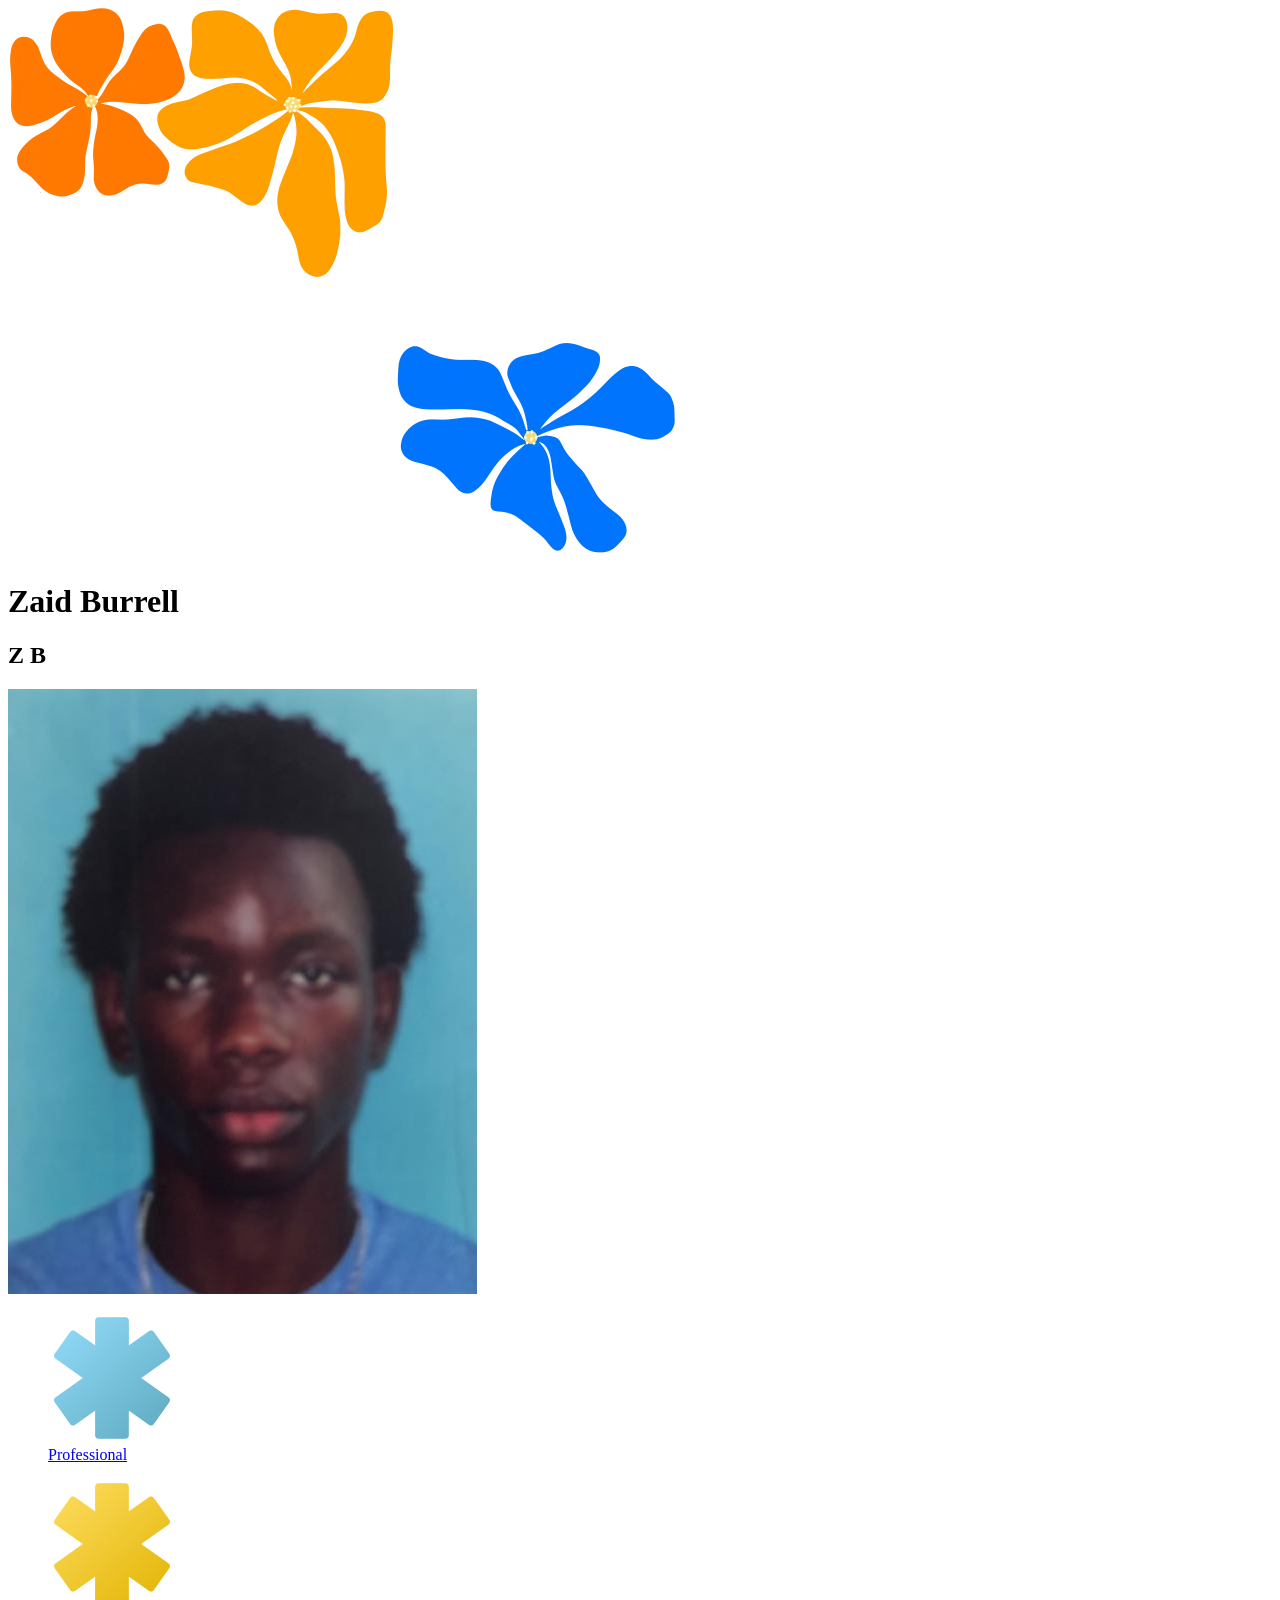
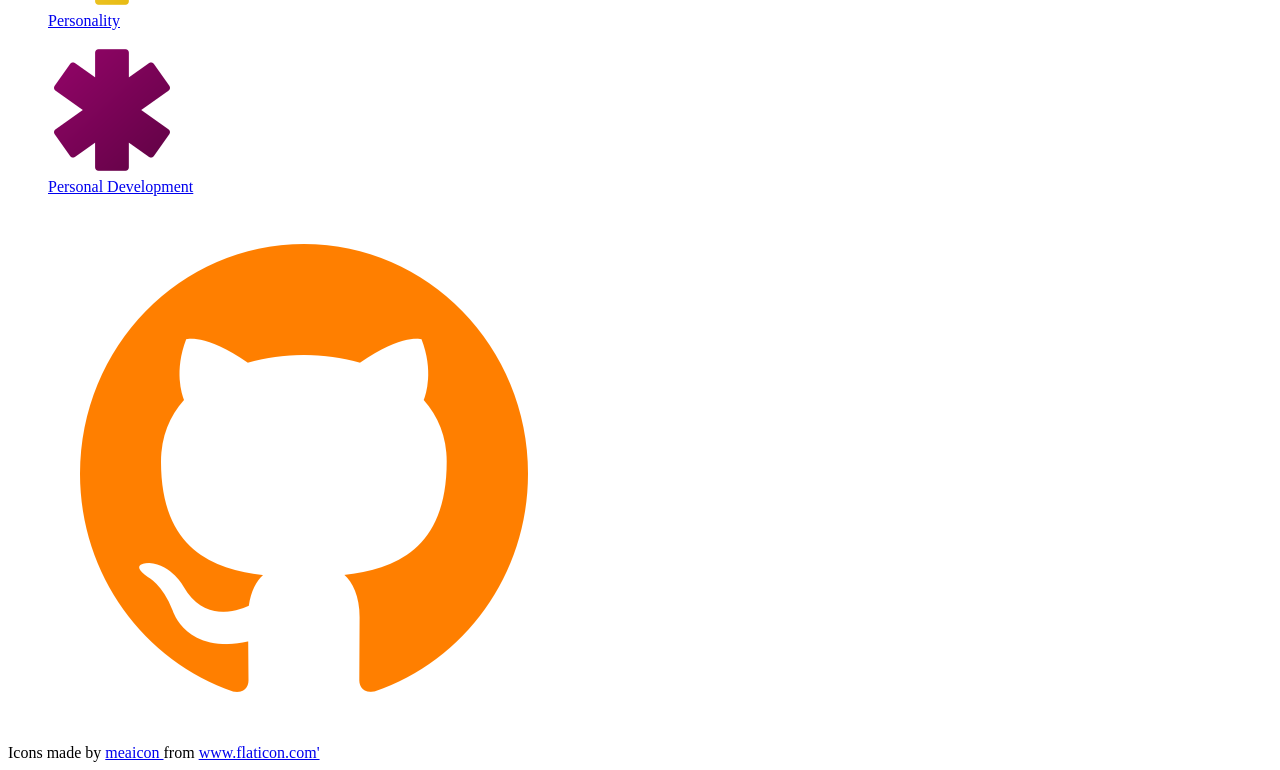
==== index.html @ 09920ab8 "Add index to repository to fix code from not running" ====
<!doctype html>
<html lang="en">
  <head>
    <meta charset="UTF-8" />
    <meta name="viewport" content="width=device-width, initial-scale=1.0" />
    <title>Portfolio</title>
    <link rel="stylesheet" href="portfolio.css" />
  </head>
  <body id="main_body">
    <div class="randomFlowers">
      <img
        class="orangeFlowers"
        src="../Assets/Pictures/Background_Accent_Topright.png"
        alt="Picture of orange flowers"
      />
      <img
        class="blueFlowers"
        src="../Assets/Pictures/Background_Accent_Bottomleft.png"
        alt="Picture of blue flower"
      />
    </div>
    <div class="mainContainer">
      <div class="headerContainer">
        <h1>Zaid Burrell</h1>
        <h2>Z B</h2>
      </div>
      <a href="mailto:schodavarapu@utech.edu.jm?subject=Zaid Burrell - 2505162 - CIT2011 S1 AY2026 - Thur, 1pm - 3pm" id="mailtoAnchor">
        <img
            src="../Assets/Pictures/Profile_Picture.jpeg"
            alt="Picture of Zaid Burrell"
            class="pfp"
        />
      </a>
      <figure class="asterikContainer" id="blue_asterik">
          <img
            src="../Assets/Pictures/asterisk_blue.png"
            alt="An asterisk"
            class="asterik"
        />
        <figcaption class="asterikLabel">
          <a href="professional.html">Professional</a>
        </figcaption>
      </figure>
      <figure class="asterikContainer" id="yellow_asterik">
        <img
          src="../Assets/Pictures/asterisk_yellow.png"
          alt="An asterisk"
          class="asterik"
        />
        <figcaption class="asterikLabel">
          <a href="personality.html">Personality</a>
        </figcaption>
      </figure>
      <figure class="asterikContainer" id="purple_asterik">
        <img
          src="../Assets/Pictures/asterisk_purple.png"
          alt="An asterisk"
          class="asterik"
        />
        <figcaption class="asterikLabel">
          <a href="personal.html">Personal Development</a>
        </figcaption>
      </figure>
      <figure class="asterikContainer" id="orange_github">
        <img
          src="../Assets/Pictures/icone-github-orange.png"
          alt="An asterisk"
          id="githubIcon"
        />
      </figure>
    </div>
    <div class="annoying">
      Icons made by
      <a href="https://www.flaticon.com/authors/meaicon" title="meaicon">
        meaicon
      </a>
      from
      <a href="https://www.flaticon.com/" title="Flaticon">www.flaticon.com'</a>
    </div>
  </body>
</html>
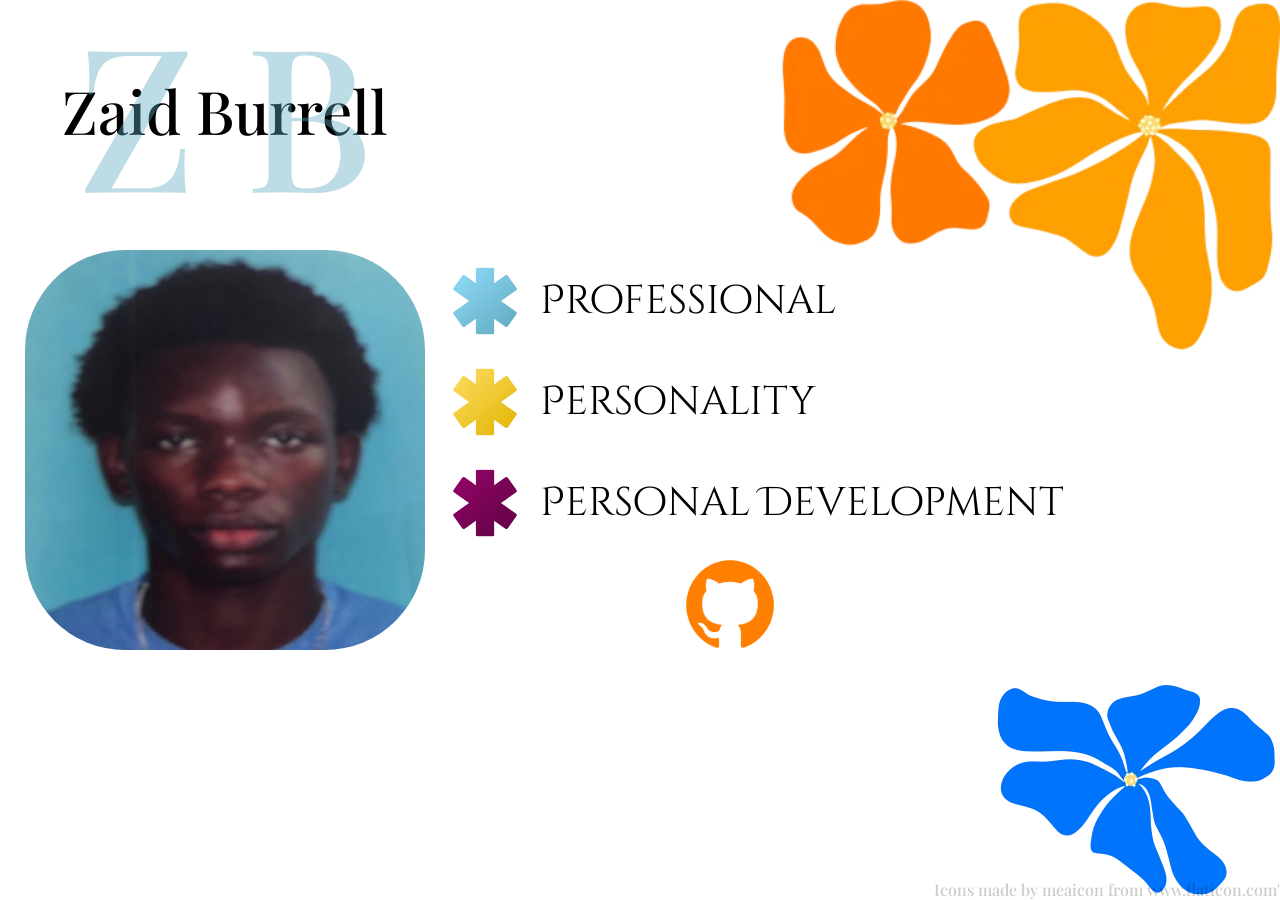
==== commit 3dc1a8be: "Resolve links not working after index is out of codes folder" ====
--- a/index.html
+++ b/index.html
@@ -1,81 +1,57 @@
 <!doctype html>
 <html lang="en">
-  <head>
-    <meta charset="UTF-8" />
-    <meta name="viewport" content="width=device-width, initial-scale=1.0" />
-    <title>Portfolio</title>
-    <link rel="stylesheet" href="portfolio.css" />
-  </head>
-  <body id="main_body">
-    <div class="randomFlowers">
-      <img
-        class="orangeFlowers"
-        src="../Assets/Pictures/Background_Accent_Topright.png"
-        alt="Picture of orange flowers"
-      />
-      <img
-        class="blueFlowers"
-        src="../Assets/Pictures/Background_Accent_Bottomleft.png"
-        alt="Picture of blue flower"
-      />
+
+<head>
+  <meta charset="UTF-8" />
+  <meta name="viewport" content="width=device-width, initial-scale=1.0" />
+  <title>Portfolio</title>
+  <link rel="stylesheet" href="Codes/portfolio.css" />
+</head>
+
+<body id="main_body">
+  <div class="randomFlowers">
+    <img class="orangeFlowers" src="Assets/Pictures/Background_Accent_Topright.png" alt="Picture of orange flowers" />
+    <img class="blueFlowers" src="Assets/Pictures/Background_Accent_Bottomleft.png" alt="Picture of blue flower" />
+  </div>
+  <div class="mainContainer">
+    <div class="headerContainer">
+      <h1>Zaid Burrell</h1>
+      <h2>Z B</h2>
     </div>
-    <div class="mainContainer">
-      <div class="headerContainer">
-        <h1>Zaid Burrell</h1>
-        <h2>Z B</h2>
-      </div>
-      <a href="mailto:schodavarapu@utech.edu.jm?subject=Zaid Burrell - 2505162 - CIT2011 S1 AY2026 - Thur, 1pm - 3pm" id="mailtoAnchor">
-        <img
-            src="../Assets/Pictures/Profile_Picture.jpeg"
-            alt="Picture of Zaid Burrell"
-            class="pfp"
-        />
-      </a>
-      <figure class="asterikContainer" id="blue_asterik">
-          <img
-            src="../Assets/Pictures/asterisk_blue.png"
-            alt="An asterisk"
-            class="asterik"
-        />
-        <figcaption class="asterikLabel">
-          <a href="professional.html">Professional</a>
-        </figcaption>
-      </figure>
-      <figure class="asterikContainer" id="yellow_asterik">
-        <img
-          src="../Assets/Pictures/asterisk_yellow.png"
-          alt="An asterisk"
-          class="asterik"
-        />
-        <figcaption class="asterikLabel">
-          <a href="personality.html">Personality</a>
-        </figcaption>
-      </figure>
-      <figure class="asterikContainer" id="purple_asterik">
-        <img
-          src="../Assets/Pictures/asterisk_purple.png"
-          alt="An asterisk"
-          class="asterik"
-        />
-        <figcaption class="asterikLabel">
-          <a href="personal.html">Personal Development</a>
-        </figcaption>
-      </figure>
-      <figure class="asterikContainer" id="orange_github">
-        <img
-          src="../Assets/Pictures/icone-github-orange.png"
-          alt="An asterisk"
-          id="githubIcon"
-        />
-      </figure>
-    </div>
-    <div class="annoying">
-      Icons made by
-      <a href="https://www.flaticon.com/authors/meaicon" title="meaicon">
-        meaicon
-      </a>
-      from
-      <a href="https://www.flaticon.com/" title="Flaticon">www.flaticon.com'</a>
-    </div>
-  </body>
-</html>
+    <a href="mailto:schodavarapu@utech.edu.jm?subject=Zaid Burrell - 2505162 - CIT2011 S1 AY2026 - Thur, 1pm - 3pm"
+      id="mailtoAnchor">
+      <img src="Assets/Pictures/Profile_Picture.jpeg" alt="Picture of Zaid Burrell" class="pfp" />
+    </a>
+    <figure class="asterikContainer" id="blue_asterik">
+      <img src="Assets/Pictures/asterisk_blue.png" alt="An asterisk" class="asterik" />
+      <figcaption class="asterikLabel">
+        <a href="Codes/professional.html">Professional</a>
+      </figcaption>
+    </figure>
+    <figure class="asterikContainer" id="yellow_asterik">
+      <img src="Assets/Pictures/asterisk_yellow.png" alt="An asterisk" class="asterik" />
+      <figcaption class="asterikLabel">
+        <a href="Codes/personality.html">Personality</a>
+      </figcaption>
+    </figure>
+    <figure class="asterikContainer" id="purple_asterik">
+      <img src="Assets/Pictures/asterisk_purple.png" alt="An asterisk" class="asterik" />
+      <figcaption class="asterikLabel">
+        <a href="Codes/personal.html">Personal Development</a>
+      </figcaption>
+    </figure>
+    <figure class="asterikContainer" id="orange_github">
+      <img src="Assets/Pictures/icone-github-orange.png" alt="An asterisk" id="githubIcon" />
+    </figure>
+  </div>
+  <div class="annoying">
+    Icons made by
+    <a href="https://www.flaticon.com/authors/meaicon" title="meaicon">
+      meaicon
+    </a>
+    from
+    <a href="https://www.flaticon.com/" title="Flaticon">www.flaticon.com'</a>
+  </div>
+</body>
+
+</html>
--- a/Codes/portfolio.css
+++ b/Codes/portfolio.css
@@ -0,0 +1,295 @@
+@font-face {
+  font-family: "OpenSans";
+  src: url("../Assets/Fonts/Open_Sans/OpenSans-VariableFont_wdth_wght.ttf")
+    format("truetype");
+}
+@font-face {
+  font-family: "PlayFair";
+  src: url("../Assets/Fonts/Playfair_Display/PlayfairDisplay-VariableFont_wght.ttf")
+    format("truetype");
+}
+@font-face {
+  font-family: "PlayWright";
+  src: url("../Assets/Fonts//Playwrite_BE_WAL_Guides/PlaywriteBEWALGuides-Regular.ttf")
+    format("truetype");
+}
+@font-face {
+  font-family: "Cinzel";
+  src: url("../Assets/Fonts/Cinzel_Decorative/CinzelDecorative-Regular.ttf")
+    format("truetype");
+}
+* {
+  font-family: PlayFair;
+  font-weight: 500;
+  margin: 0px;
+}
+h1,
+h2 {
+  padding: 0px;
+}
+/*Starting to work on the main area of the website*/
+.mainContainer {
+  display: grid;
+  grid-template: 250px repeat(4, 1fr) / 450px 1fr;
+}
+.headerContainer {
+  display: grid;
+  grid-template-rows: 200px;
+  justify-items: center;
+  align-items: center;
+  text-align: start;
+  margin-top: 10px;
+}
+h1,
+h2 {
+  margin: 0px;
+  padding: 0px;
+}
+.headerContainer h1 {
+  font-size: 60px;
+  grid-row: 1;
+  grid-area: 1/1;
+}
+.headerContainer h2 {
+  color: #5faac0;
+  opacity: 40%;
+  font-size: 200px;
+  grid-area: 1/1;
+  height: 160px;
+  display: flex;
+  align-items: center;
+}
+.annoying {
+  opacity: 20%;
+  position: absolute;
+  right: 0;
+  bottom: 0;
+}
+#mailtoAnchor {
+  grid-area: 2/1/6/2;
+  justify-self: center;
+}
+.pfp {
+  height: 400px;
+  width: 400px;
+  justify-self: center;
+  border-radius: 100px;
+}
+#blue_asterik {
+  grid-area: 2/2/3/3;
+}
+#yellow_asterik {
+  grid-area: 3/2/4/3;
+}
+#purple_asterik {
+  grid-area: 4/2/5/3;
+}
+#orange_github{
+  grid-area: 5/2/6/3;
+  padding-left: 18vw;
+  width: 100px;
+}
+#githubIcon{
+  width: 100px;
+  height: 100px;
+}
+.asterik {
+  height: 70px;
+  width: 70px;
+  align-self: center;
+}
+.epic_title,
+.navigationTitle {
+  font-size: 25px;
+  font-weight: 700;
+  font-family: OpenSans;
+  justify-self: center;
+}
+.asterikContainer {
+  display: flex;
+  gap: 20px;
+  align-items: center;
+}
+.asterikLabel {
+  font-size: 40px;
+  font-weight: 400;
+  font-family: Cinzel;
+}
+.orangeFlowers,
+.blueFlowers {
+  position: absolute;
+  z-index: -1;
+}
+.blueFlowers {
+  right: 0px;
+  bottom: 0px;
+}
+.orangeFlowers {
+  right: 0px;
+  top: 0px;
+  width: 500px;
+}
+/*Making the style of the anchor element not prohibit how the bullet points look*/
+a {
+  color: black;
+  text-decoration: inherit;
+  font-family: inherit;
+}
+#blue_asterik a:hover {
+  color: #7ec8e3;
+}
+#yellow_asterik a:hover {
+  color: #f1cb38;
+}
+#purple_asterik a:hover {
+  color: #7e0459;
+}
+a:active {
+  color: black;
+}
+/*Professional styling*/
+
+
+/*Starting to work on the main area of the website*/
+.pHeaderContainer {
+  display: grid;
+  grid-template-rows: 90px;
+  justify-items: center;
+  align-items: center;
+  margin-left: 5px;
+}
+.pHeaderContainer h1 {
+  font-size: 27px;
+  grid-row: 1;
+  grid-area: 1/1;
+}
+.pHeaderContainer h2 {
+  color: #5faac0;
+  opacity: 40%;
+  font-size: 100px;
+  grid-area: 1/1;
+  display: flex;
+  align-items: center;
+}
+.pHeader {
+  display: grid;
+  grid-template-columns: 200px 1fr;
+  justify-content: start;
+}
+.pageName {
+  justify-self: center;
+  align-self: center;
+  font-size: 30px;
+  opacity: 50%;
+}
+.subPagesMargin {
+  margin-bottom: 40px;
+}
+#professionalContainer {
+  display: flex;
+  justify-content: space-around;
+}
+.professionalSubContainers{
+  text-align: center;
+  background-color: rgb(213, 211, 211);
+  box-shadow: #BFDDE6 20px 10px;
+  border-radius: 30px;
+  height: calc(fit-content + 100px);
+  padding: 0px 40px;
+}
+#envelope {
+  position: relative;
+  top: 50px;
+  width: 300px;
+  height: 200px;
+}
+#assignmentsDone {
+  margin-top: 50px;
+  text-align: start;
+  font-size: 30px;
+  font-weight: 100;
+}
+#previewResume{
+  margin-top: 10px;
+}
+
+/*Working on personality container*/
+
+.personalityGridContainer{
+  display: grid;
+  grid-template: 1fr 1fr/ 1fr 1fr;  
+  justify-items: center;
+  gap: 40px;
+} 
+.personalitySubContainers{
+  background-color: black;
+  text-align: center;
+  background-color: rgb(213, 211, 211);
+  box-shadow: #BFDDE6 20px 15px;
+  border-radius: 30px;
+  height: fit-content;
+  width: 40vw;
+  padding: 10px 40px;  
+}
+#shortEssay{
+  grid-column: span 2;
+  width: 80vw;
+  height: fit-content;
+}
+#shortEssay h3{
+  margin-bottom: 20px;
+}
+.personalitySubContainers h3{
+  font-size: 25px;
+}
+.personalitySubContainers h4{
+  font-size: 20px;
+  margin: 10px 0px;
+}
+.theDon{
+  color: #86684A;
+}
+#shortEssay p{
+  margin-bottom: 18px;
+}
+/*Working on personal development page now*/
+.reportContainer{
+  display: flex;
+  justify-content: center;
+  align-items: center;
+}
+.subReportContainer{ /*Can be reused and reduce code repitition*/
+  text-align: center;
+  background-color: rgb(213, 211, 211);
+  box-shadow: #BFDDE6 20px 10px;
+  border-radius: 30px;
+  height: fit-content;
+  width: 80vw;
+  padding: 10px 40px; 
+}
+.subReportContainer h3{
+  font-size: 30px;
+  margin-bottom: 20px;
+}
+.subReportContainer p{
+  margin-bottom: 8px;
+}
+/*Doing references page*/
+#references{ /*Can be reused and reduce code repitition*/
+  background-color: rgb(213, 211, 211);
+  box-shadow: #BFDDE6 20px 10px;
+  border-radius: 30px;
+  height: fit-content;
+  width: 80vw;
+  padding: 10px 40px; 
+}
+#referencesContainer{
+  display: flex;
+  align-items: center;
+  justify-content: center;
+}
+#references p{
+  margin: 20px 0px;
+  padding-left: 20px;
+  text-indent: hanging 36px;   
+}
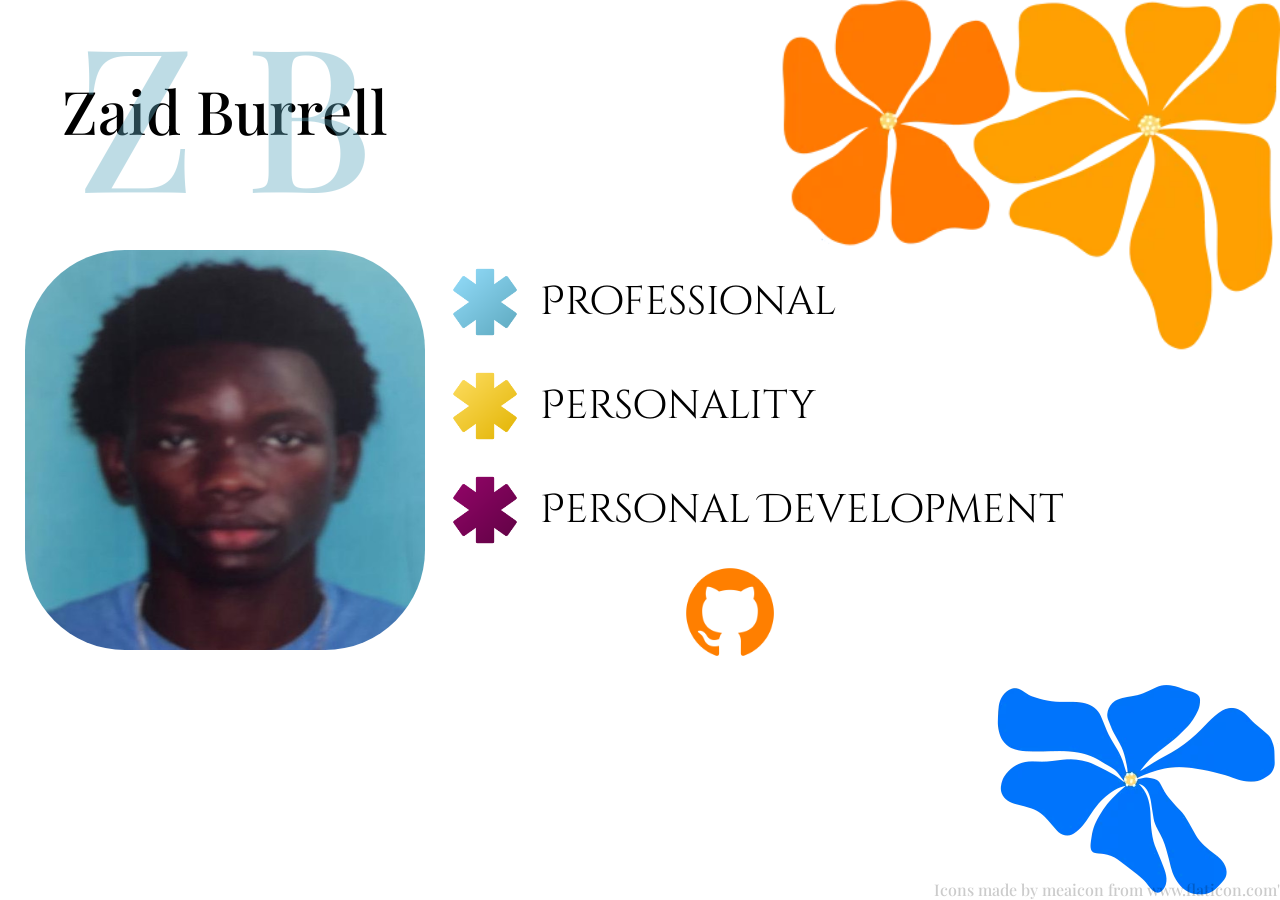
==== commit a4f26fd4: "Fix Problems with website redirecting users to empty page" ====
--- a/index.html
+++ b/index.html
@@ -41,7 +41,7 @@
       </figcaption>
     </figure>
     <figure class="asterikContainer" id="orange_github">
-      <img src="Assets/Pictures/icone-github-orange.png" alt="An asterisk" id="githubIcon" />
+      <a href="https://github.com/WorkingZaid"><img src="Assets/Pictures/icone-github-orange.png" alt="An asterisk" id="githubIcon" /></a>
     </figure>
   </div>
   <div class="annoying">
--- a/Codes/portfolio.css
+++ b/Codes/portfolio.css
@@ -6,11 +6,6 @@
 @font-face {
   font-family: "PlayFair";
   src: url("../Assets/Fonts/Playfair_Display/PlayfairDisplay-VariableFont_wght.ttf")
-    format("truetype");
-}
-@font-face {
-  font-family: "PlayWright";
-  src: url("../Assets/Fonts//Playwrite_BE_WAL_Guides/PlaywriteBEWALGuides-Regular.ttf")
     format("truetype");
 }
 @font-face {
